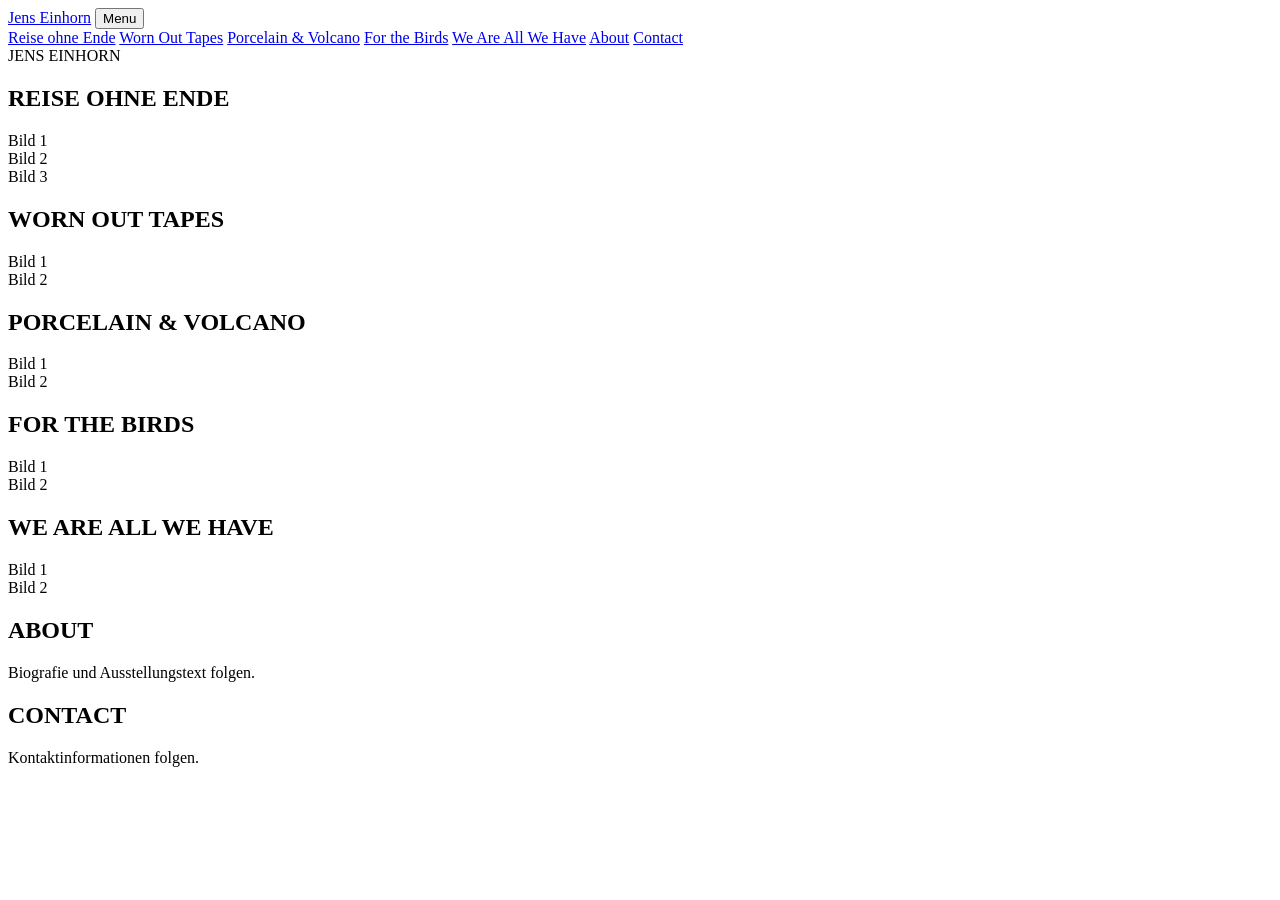
==== index.html @ f9b880d4 "Initial responsive portfolio homepage" ====
<!doctype html>
<html lang="de">
<head>
  <meta charset="utf-8">
  <meta name="viewport" content="width=device-width, initial-scale=1">
  <title>Jens Einhorn</title>
  <meta name="description" content="Portfolio von Jens Einhorn">
  <link rel="stylesheet" href="styles.css">
</head>
<body>
  <header class="site-header">
    <a class="brand" href="#top">Jens Einhorn</a>
    <button class="menu-toggle" aria-label="Menü öffnen" aria-expanded="false">Menu</button>
    <nav class="site-nav" aria-label="Hauptnavigation">
      <a href="#reise-ohne-ende">Reise ohne Ende</a>
      <a href="#worn-out-tapes">Worn Out Tapes</a>
      <a href="#porcelain-volcano">Porcelain &amp; Volcano</a>
      <a href="#for-the-birds">For the Birds</a>
      <a href="#we-are-all-we-have">We Are All We Have</a>
      <a href="#about">About</a>
      <a href="#contact">Contact</a>
    </nav>
  </header>

  <main id="top">
    <section class="hero">
      <div class="hero-placeholder">JENS EINHORN</div>
    </section>

    <section id="reise-ohne-ende" class="project">
      <h2>REISE OHNE ENDE</h2>
      <div class="art-grid">
        <div class="art-placeholder">Bild 1</div>
        <div class="art-placeholder">Bild 2</div>
        <div class="art-placeholder">Bild 3</div>
      </div>
    </section>

    <section id="worn-out-tapes" class="project">
      <h2>WORN OUT TAPES</h2>
      <div class="art-grid">
        <div class="art-placeholder">Bild 1</div>
        <div class="art-placeholder">Bild 2</div>
      </div>
    </section>

    <section id="porcelain-volcano" class="project">
      <h2>PORCELAIN &amp; VOLCANO</h2>
      <div class="art-grid">
        <div class="art-placeholder">Bild 1</div>
        <div class="art-placeholder">Bild 2</div>
      </div>
    </section>

    <section id="for-the-birds" class="project">
      <h2>FOR THE BIRDS</h2>
      <div class="art-grid">
        <div class="art-placeholder">Bild 1</div>
        <div class="art-placeholder">Bild 2</div>
      </div>
    </section>

    <section id="we-are-all-we-have" class="project">
      <h2>WE ARE ALL WE HAVE</h2>
      <div class="art-grid">
        <div class="art-placeholder">Bild 1</div>
        <div class="art-placeholder">Bild 2</div>
      </div>
    </section>

    <section id="about" class="text-section">
      <h2>ABOUT</h2>
      <p>Biografie und Ausstellungstext folgen.</p>
    </section>

    <section id="contact" class="text-section">
      <h2>CONTACT</h2>
      <p>Kontaktinformationen folgen.</p>
    </section>
  </main>

  <script>
    const toggle = document.querySelector('.menu-toggle');
    const nav = document.querySelector('.site-nav');
    toggle.addEventListener('click', () => {
      const open = nav.classList.toggle('open');
      toggle.setAttribute('aria-expanded', open);
    });
    nav.querySelectorAll('a').forEach(a => a.addEventListener('click', () => {
      nav.classList.remove('open');
      toggle.setAttribute('aria-expanded', 'false');
    }));
  </script>
</body>
</html>
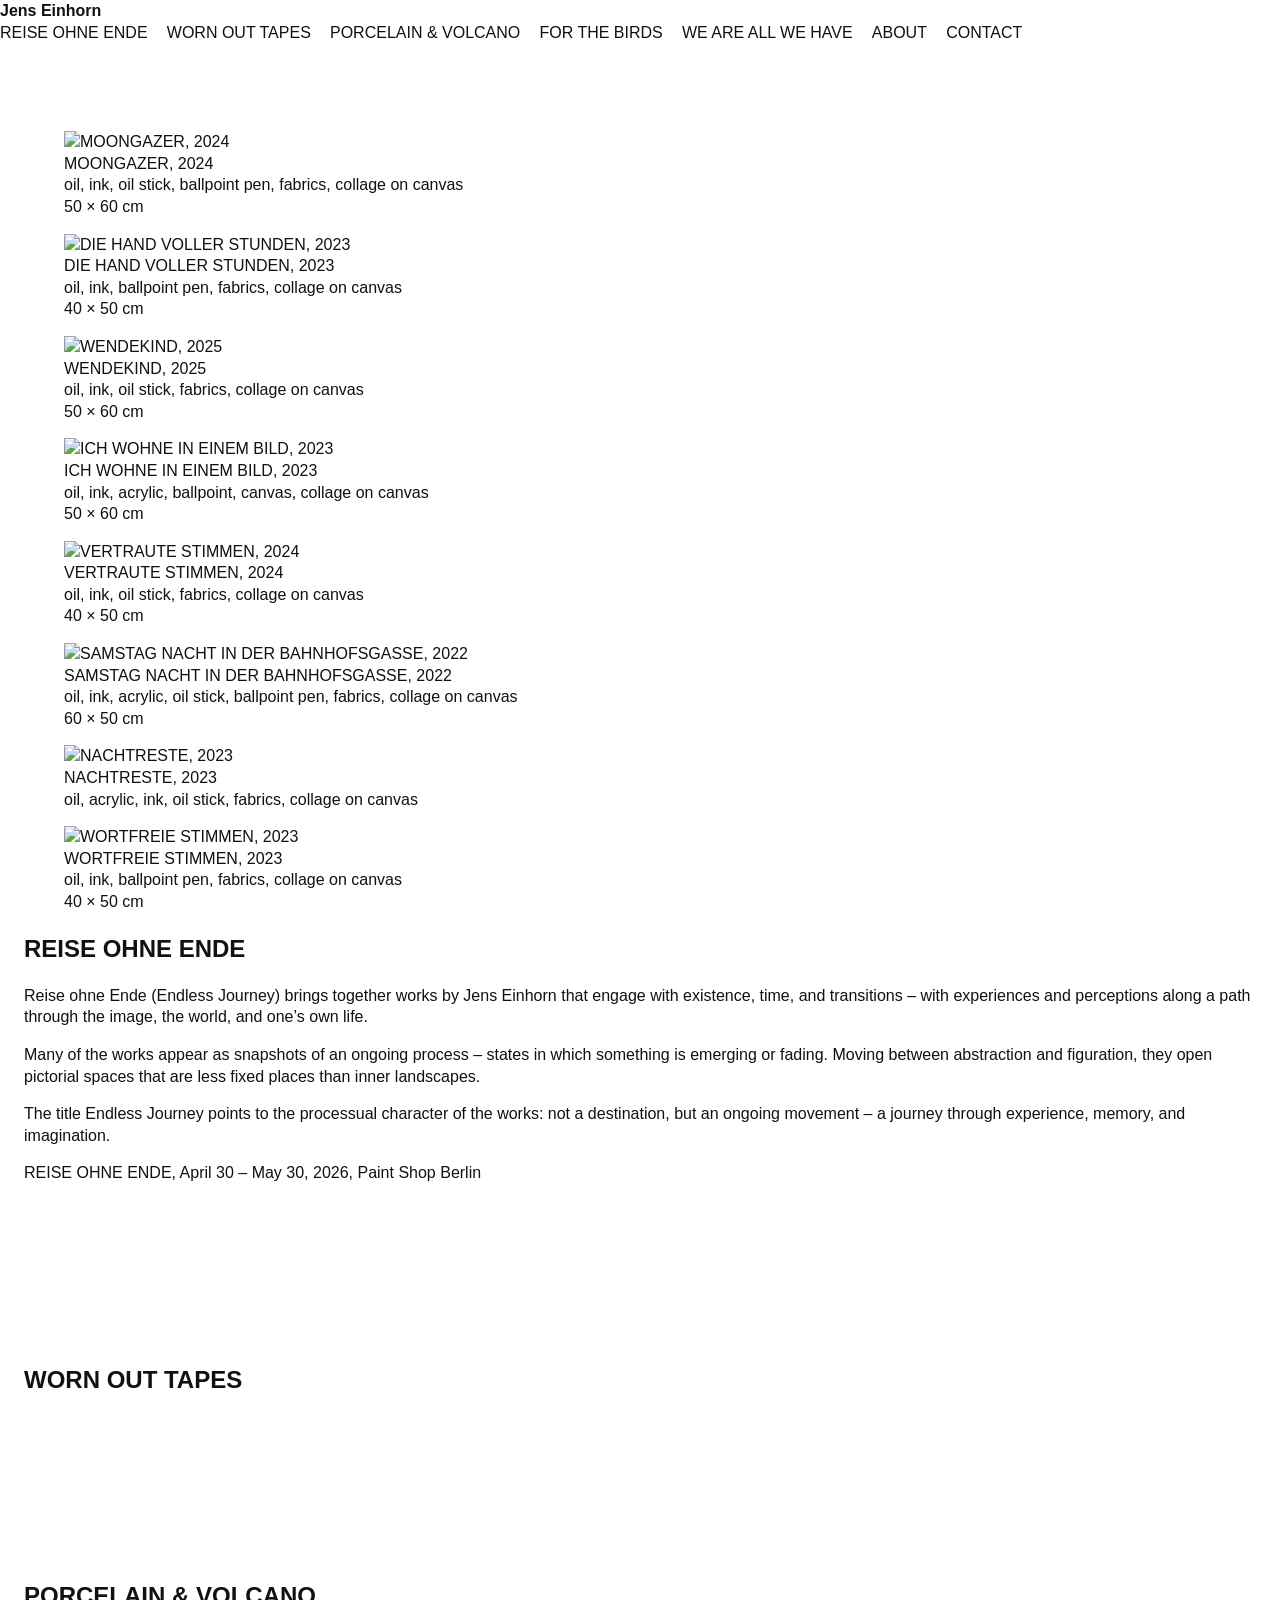
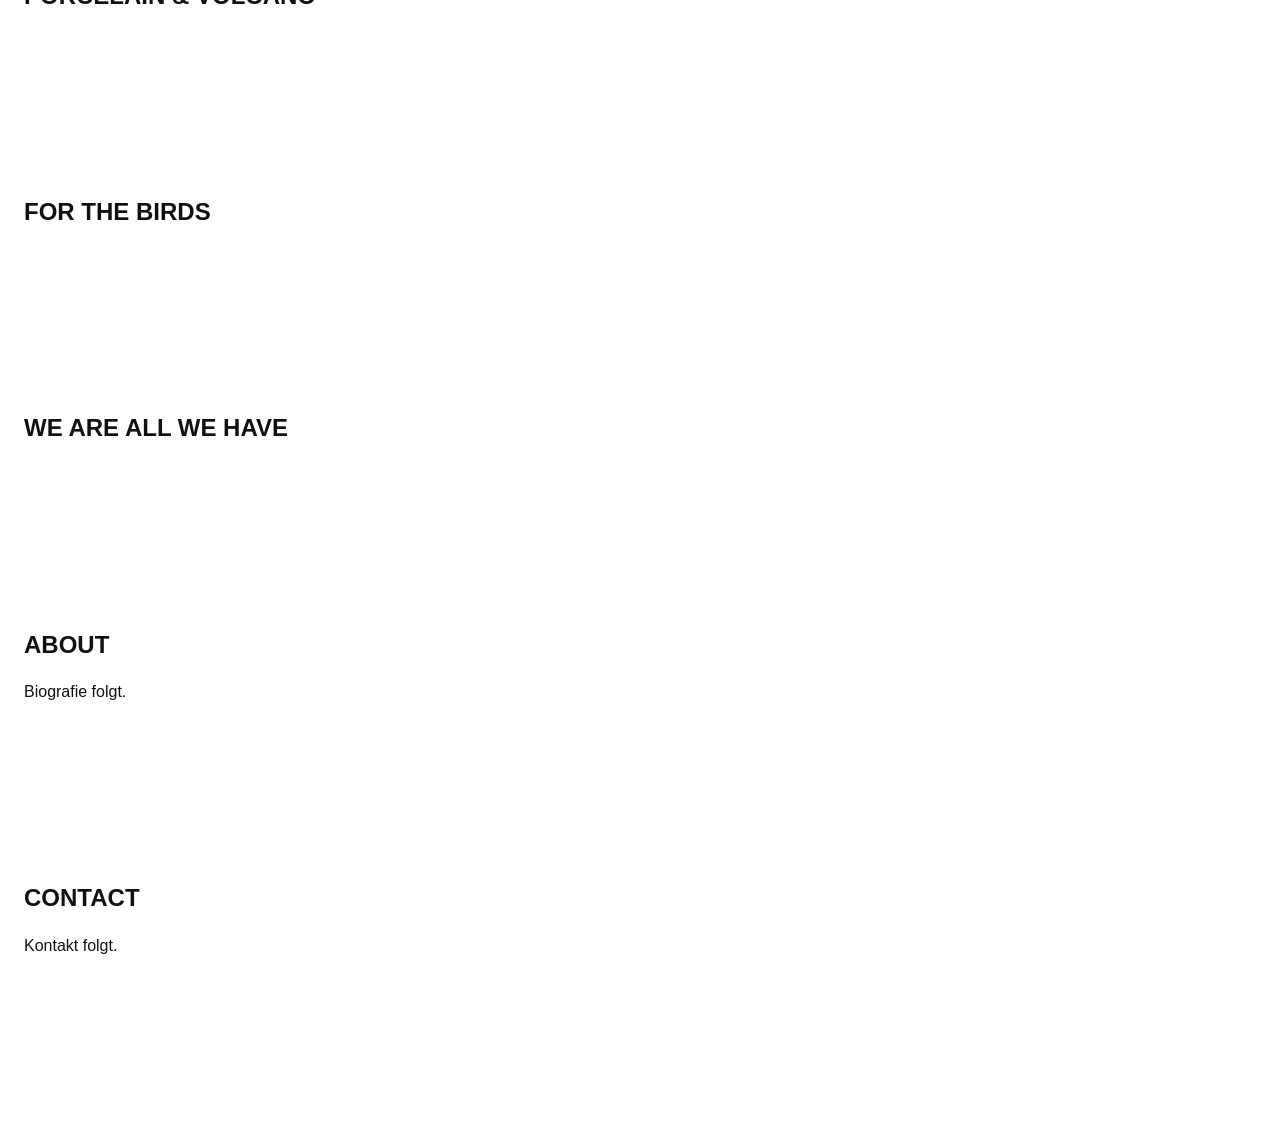
==== commit 63a279a0: "Match portfolio layout more closely to original" ====
--- a/index.html
+++ b/index.html
@@ -8,75 +8,70 @@
   <link rel="stylesheet" href="styles.css">
 </head>
 <body>
-  <header class="site-header">
+  <aside class="sidebar">
     <a class="brand" href="#top">Jens Einhorn</a>
     <button class="menu-toggle" aria-label="Menü öffnen" aria-expanded="false">Menu</button>
     <nav class="site-nav" aria-label="Hauptnavigation">
-      <a href="#reise-ohne-ende">Reise ohne Ende</a>
-      <a href="#worn-out-tapes">Worn Out Tapes</a>
-      <a href="#porcelain-volcano">Porcelain &amp; Volcano</a>
-      <a href="#for-the-birds">For the Birds</a>
-      <a href="#we-are-all-we-have">We Are All We Have</a>
-      <a href="#about">About</a>
-      <a href="#contact">Contact</a>
+      <a href="#reise-ohne-ende">REISE OHNE ENDE</a>
+      <a href="#worn-out-tapes">WORN OUT TAPES</a>
+      <a href="#porcelain-volcano">PORCELAIN &amp; VOLCANO</a>
+      <a href="#for-the-birds">FOR THE BIRDS</a>
+      <a href="#we-are-all-we-have">WE ARE ALL WE HAVE</a>
+      <a href="#about">ABOUT</a>
+      <a href="#contact">CONTACT</a>
     </nav>
-  </header>
+  </aside>
 
-  <main id="top">
-    <section class="hero">
-      <div class="hero-placeholder">JENS EINHORN</div>
-    </section>
+  <main id="top" class="content">
+    <section id="reise-ohne-ende" class="project active-project">
+      <figure>
+        <img src="https://static.wixstatic.com/media/3f9549_8cfbff6ddc004778bef3bcd81d0ef65e~mv2.jpg/v1/fill/w_1490,h_994,q_90,enc_avif,quality_auto/3f9549_8cfbff6ddc004778bef3bcd81d0ef65e~mv2.jpg" alt="MOONGAZER, 2024">
+        <figcaption>MOONGAZER, 2024<br>oil, ink, oil stick, ballpoint pen, fabrics, collage on canvas<br>50 × 60 cm</figcaption>
+      </figure>
+      <figure>
+        <img src="https://static.wixstatic.com/media/3f9549_21d11420c8c84588a7413eaf2528a94f~mv2.jpg/v1/fill/w_1490,h_994,q_90,enc_avif,quality_auto/3f9549_21d11420c8c84588a7413eaf2528a94f~mv2.jpg" alt="DIE HAND VOLLER STUNDEN, 2023">
+        <figcaption>DIE HAND VOLLER STUNDEN, 2023<br>oil, ink, ballpoint pen, fabrics, collage on canvas<br>40 × 50 cm</figcaption>
+      </figure>
+      <figure>
+        <img src="https://static.wixstatic.com/media/3f9549_b03817e1b4b4429d8407cd7d9f6b1300~mv2.jpg/v1/fill/w_1490,h_994,q_90,enc_avif,quality_auto/3f9549_b03817e1b4b4429d8407cd7d9f6b1300~mv2.jpg" alt="WENDEKIND, 2025">
+        <figcaption>WENDEKIND, 2025<br>oil, ink, oil stick, fabrics, collage on canvas<br>50 × 60 cm</figcaption>
+      </figure>
+      <figure>
+        <img src="https://static.wixstatic.com/media/3f9549_4a8f695a47e64ee09643b347521e2fb1~mv2.jpg/v1/fill/w_1490,h_994,q_90,enc_avif,quality_auto/3f9549_4a8f695a47e64ee09643b347521e2fb1~mv2.jpg" alt="ICH WOHNE IN EINEM BILD, 2023">
+        <figcaption>ICH WOHNE IN EINEM BILD, 2023<br>oil, ink, acrylic, ballpoint, canvas, collage on canvas<br>50 × 60 cm</figcaption>
+      </figure>
+      <figure>
+        <img src="https://static.wixstatic.com/media/3f9549_15fd981e9f8b438599641af1c197acf2~mv2.jpg/v1/fill/w_1490,h_994,q_90,enc_avif,quality_auto/3f9549_15fd981e9f8b438599641af1c197acf2~mv2.jpg" alt="VERTRAUTE STIMMEN, 2024">
+        <figcaption>VERTRAUTE STIMMEN, 2024<br>oil, ink, oil stick, fabrics, collage on canvas<br>40 × 50 cm</figcaption>
+      </figure>
+      <figure>
+        <img src="https://static.wixstatic.com/media/3f9549_d9f85876e2564155864da47514ce7eac~mv2.jpg/v1/fill/w_1490,h_1840,q_90,enc_avif,quality_auto/3f9549_d9f85876e2564155864da47514ce7eac~mv2.jpg" alt="SAMSTAG NACHT IN DER BAHNHOFSGASSE, 2022">
+        <figcaption>SAMSTAG NACHT IN DER BAHNHOFSGASSE, 2022<br>oil, ink, acrylic, oil stick, ballpoint pen, fabrics, collage on canvas<br>60 × 50 cm</figcaption>
+      </figure>
+      <figure>
+        <img src="https://static.wixstatic.com/media/3f9549_2d51df7757b94660942413bca4d59d4d~mv2.jpg/v1/fill/w_1490,h_1844,q_90,enc_avif,quality_auto/3f9549_2d51df7757b94660942413bca4d59d4d~mv2.jpg" alt="NACHTRESTE, 2023">
+        <figcaption>NACHTRESTE, 2023<br>oil, acrylic, ink, oil stick, fabrics, collage on canvas</figcaption>
+      </figure>
+      <figure>
+        <img src="https://static.wixstatic.com/media/3f9549_0b8948cbc1e447e4bc327eb00a25098e~mv2.jpg/v1/fill/w_1490,h_994,q_90,enc_avif,quality_auto/3f9549_0b8948cbc1e447e4bc327eb00a25098e~mv2.jpg" alt="WORTFREIE STIMMEN, 2023">
+        <figcaption>WORTFREIE STIMMEN, 2023<br>oil, ink, ballpoint pen, fabrics, collage on canvas<br>40 × 50 cm</figcaption>
+      </figure>
 
-    <section id="reise-ohne-ende" class="project">
-      <h2>REISE OHNE ENDE</h2>
-      <div class="art-grid">
-        <div class="art-placeholder">Bild 1</div>
-        <div class="art-placeholder">Bild 2</div>
-        <div class="art-placeholder">Bild 3</div>
+      <div class="project-text">
+        <h1>REISE OHNE ENDE</h1>
+        <p>Reise ohne Ende (Endless Journey) brings together works by Jens Einhorn that engage with existence, time, and transitions – with experiences and perceptions along a path through the image, the world, and one’s own life.</p>
+        <p>Many of the works appear as snapshots of an ongoing process – states in which something is emerging or fading. Moving between abstraction and figuration, they open pictorial spaces that are less fixed places than inner landscapes.</p>
+        <p>The title Endless Journey points to the processual character of the works: not a destination, but an ongoing movement – a journey through experience, memory, and imagination.</p>
+        <p class="small">REISE OHNE ENDE, April 30 – May 30, 2026, Paint Shop Berlin</p>
       </div>
     </section>
 
-    <section id="worn-out-tapes" class="project">
-      <h2>WORN OUT TAPES</h2>
-      <div class="art-grid">
-        <div class="art-placeholder">Bild 1</div>
-        <div class="art-placeholder">Bild 2</div>
-      </div>
-    </section>
-
-    <section id="porcelain-volcano" class="project">
-      <h2>PORCELAIN &amp; VOLCANO</h2>
-      <div class="art-grid">
-        <div class="art-placeholder">Bild 1</div>
-        <div class="art-placeholder">Bild 2</div>
-      </div>
-    </section>
-
-    <section id="for-the-birds" class="project">
-      <h2>FOR THE BIRDS</h2>
-      <div class="art-grid">
-        <div class="art-placeholder">Bild 1</div>
-        <div class="art-placeholder">Bild 2</div>
-      </div>
-    </section>
-
-    <section id="we-are-all-we-have" class="project">
-      <h2>WE ARE ALL WE HAVE</h2>
-      <div class="art-grid">
-        <div class="art-placeholder">Bild 1</div>
-        <div class="art-placeholder">Bild 2</div>
-      </div>
-    </section>
-
-    <section id="about" class="text-section">
-      <h2>ABOUT</h2>
-      <p>Biografie und Ausstellungstext folgen.</p>
-    </section>
-
-    <section id="contact" class="text-section">
-      <h2>CONTACT</h2>
-      <p>Kontaktinformationen folgen.</p>
-    </section>
+    <section id="worn-out-tapes" class="project text-only"><h1>WORN OUT TAPES</h1></section>
+    <section id="porcelain-volcano" class="project text-only"><h1>PORCELAIN &amp; VOLCANO</h1></section>
+    <section id="for-the-birds" class="project text-only"><h1>FOR THE BIRDS</h1></section>
+    <section id="we-are-all-we-have" class="project text-only"><h1>WE ARE ALL WE HAVE</h1></section>
+    <section id="about" class="project text-only"><h1>ABOUT</h1><p>Biografie folgt.</p></section>
+    <section id="contact" class="project text-only"><h1>CONTACT</h1><p>Kontakt folgt.</p></section>
   </main>
 
   <script>
@@ -84,9 +79,9 @@
     const nav = document.querySelector('.site-nav');
     toggle.addEventListener('click', () => {
       const open = nav.classList.toggle('open');
-      toggle.setAttribute('aria-expanded', open);
+      toggle.setAttribute('aria-expanded', String(open));
     });
-    nav.querySelectorAll('a').forEach(a => a.addEventListener('click', () => {
+    document.querySelectorAll('.site-nav a').forEach(a => a.addEventListener('click', () => {
       nav.classList.remove('open');
       toggle.setAttribute('aria-expanded', 'false');
     }));
--- a/styles.css
+++ b/styles.css
@@ -0,0 +1,28 @@
+*{box-sizing:border-box}
+html{scroll-behavior:smooth}
+body{margin:0;background:#fff;color:#111;font-family:Arial,Helvetica,sans-serif;font-size:16px;line-height:1.35}
+a{color:inherit;text-decoration:none}
+.site-header{position:sticky;top:0;z-index:20;display:flex;align-items:flex-start;gap:2rem;padding:18px 24px;background:rgba(255,255,255,.96);border-bottom:1px solid #e8e8e8}
+.brand{font-weight:600;white-space:nowrap}
+.site-nav{display:flex;flex-wrap:wrap;gap:.45rem 1.2rem}
+.site-nav a:hover{text-decoration:underline}
+.menu-toggle{display:none;border:0;background:none;font:inherit;padding:0;margin-left:auto}
+main{padding:0 24px 80px}
+.hero{min-height:58vh;display:flex;align-items:center;justify-content:center}
+.hero-placeholder{font-size:clamp(2.5rem,8vw,8rem);letter-spacing:-.05em}
+.project{padding:72px 0}
+.project h2,.text-section h2{font-size:1rem;font-weight:500;margin:0 0 24px}
+.art-grid{display:grid;grid-template-columns:repeat(2,minmax(0,1fr));gap:36px 24px}
+.art-placeholder{aspect-ratio:4/3;background:#f0f0f0;display:flex;align-items:center;justify-content:center;color:#777}
+.text-section{max-width:720px;padding:72px 0}
+.text-section p{margin:0;font-size:1.1rem}
+@media (max-width:760px){
+  .site-header{padding:14px 16px;align-items:center}
+  .menu-toggle{display:block}
+  .site-nav{display:none;position:absolute;left:0;right:0;top:100%;padding:12px 16px 20px;background:#fff;border-bottom:1px solid #e8e8e8;flex-direction:column;gap:.8rem}
+  .site-nav.open{display:flex}
+  main{padding:0 16px 56px}
+  .hero{min-height:44vh}
+  .art-grid{grid-template-columns:1fr;gap:18px}
+  .project,.text-section{padding:48px 0}
+}
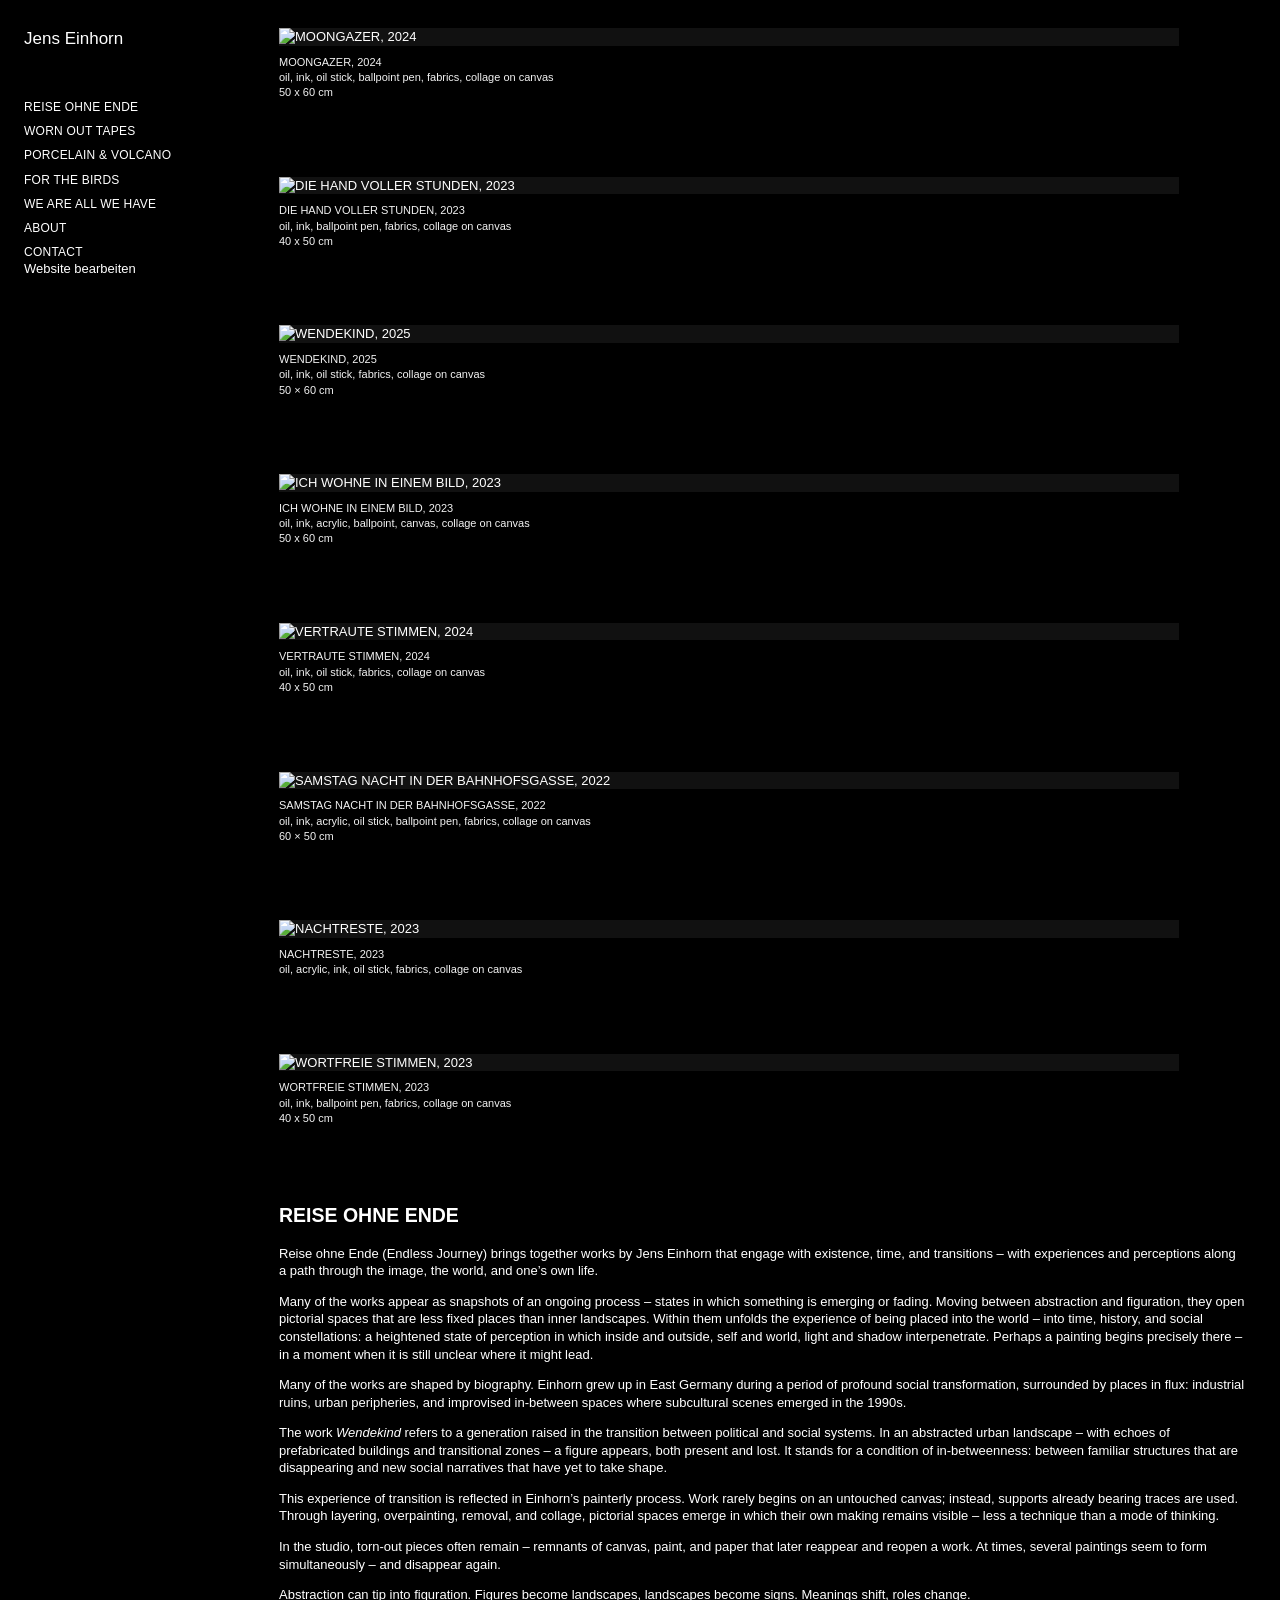
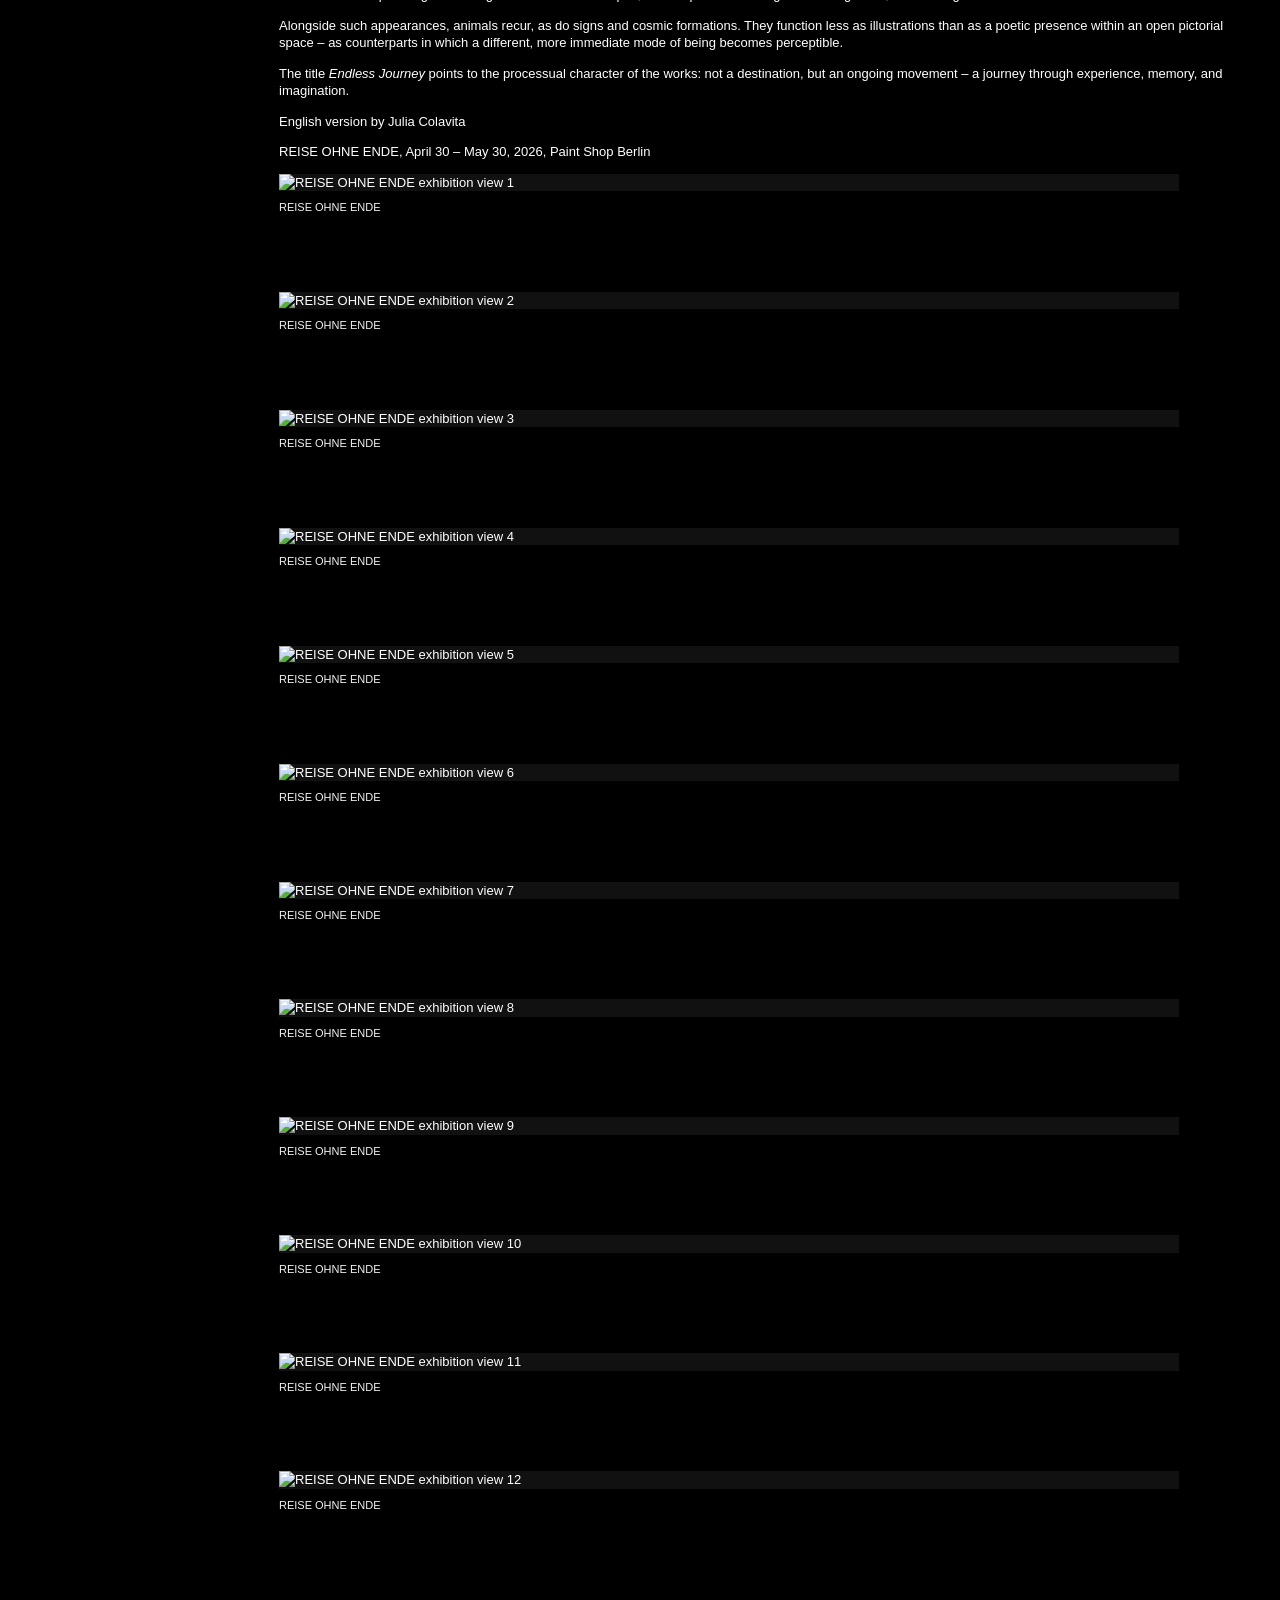
==== commit 08d5419e: "Finish portfolio homepage to match original" ====
--- a/index.html
+++ b/index.html
@@ -1,90 +1,38 @@
-<!doctype html>
-<html lang="de">
-<head>
-  <meta charset="utf-8">
-  <meta name="viewport" content="width=device-width, initial-scale=1">
-  <title>Jens Einhorn</title>
-  <meta name="description" content="Portfolio von Jens Einhorn">
-  <link rel="stylesheet" href="styles.css">
-</head>
-<body>
+<!doctype html><html lang="de"><head><meta charset="utf-8"><meta name="viewport" content="width=device-width,initial-scale=1"><title>Jens Einhorn</title><meta name="description" content="Jens Einhorn – Painting"><link rel="stylesheet" href="/styles.css"></head><body>
   <aside class="sidebar">
-    <a class="brand" href="#top">Jens Einhorn</a>
+    <a class="brand" href="/">Jens Einhorn</a>
     <button class="menu-toggle" aria-label="Menü öffnen" aria-expanded="false">Menu</button>
     <nav class="site-nav" aria-label="Hauptnavigation">
-      <a href="#reise-ohne-ende">REISE OHNE ENDE</a>
-      <a href="#worn-out-tapes">WORN OUT TAPES</a>
-      <a href="#porcelain-volcano">PORCELAIN &amp; VOLCANO</a>
-      <a href="#for-the-birds">FOR THE BIRDS</a>
-      <a href="#we-are-all-we-have">WE ARE ALL WE HAVE</a>
-      <a href="#about">ABOUT</a>
-      <a href="#contact">CONTACT</a>
+      <a href="/">REISE OHNE ENDE</a>
+      <a href="/strasse-der-jugend">WORN OUT TAPES</a>
+      <a href="/porzellan-und-vulkan">PORCELAIN &amp; VOLCANO</a>
+      <a href="/raw-vision">FOR THE BIRDS</a>
+      <a href="/we-are-all-we-have">WE ARE ALL WE HAVE</a>
+      <a href="/about">ABOUT</a>
+      <a href="/contact">CONTACT</a>
     </nav>
-  </aside>
-
-  <main id="top" class="content">
-    <section id="reise-ohne-ende" class="project active-project">
-      <figure>
-        <img src="https://static.wixstatic.com/media/3f9549_8cfbff6ddc004778bef3bcd81d0ef65e~mv2.jpg/v1/fill/w_1490,h_994,q_90,enc_avif,quality_auto/3f9549_8cfbff6ddc004778bef3bcd81d0ef65e~mv2.jpg" alt="MOONGAZER, 2024">
-        <figcaption>MOONGAZER, 2024<br>oil, ink, oil stick, ballpoint pen, fabrics, collage on canvas<br>50 × 60 cm</figcaption>
-      </figure>
-      <figure>
-        <img src="https://static.wixstatic.com/media/3f9549_21d11420c8c84588a7413eaf2528a94f~mv2.jpg/v1/fill/w_1490,h_994,q_90,enc_avif,quality_auto/3f9549_21d11420c8c84588a7413eaf2528a94f~mv2.jpg" alt="DIE HAND VOLLER STUNDEN, 2023">
-        <figcaption>DIE HAND VOLLER STUNDEN, 2023<br>oil, ink, ballpoint pen, fabrics, collage on canvas<br>40 × 50 cm</figcaption>
-      </figure>
-      <figure>
-        <img src="https://static.wixstatic.com/media/3f9549_b03817e1b4b4429d8407cd7d9f6b1300~mv2.jpg/v1/fill/w_1490,h_994,q_90,enc_avif,quality_auto/3f9549_b03817e1b4b4429d8407cd7d9f6b1300~mv2.jpg" alt="WENDEKIND, 2025">
-        <figcaption>WENDEKIND, 2025<br>oil, ink, oil stick, fabrics, collage on canvas<br>50 × 60 cm</figcaption>
-      </figure>
-      <figure>
-        <img src="https://static.wixstatic.com/media/3f9549_4a8f695a47e64ee09643b347521e2fb1~mv2.jpg/v1/fill/w_1490,h_994,q_90,enc_avif,quality_auto/3f9549_4a8f695a47e64ee09643b347521e2fb1~mv2.jpg" alt="ICH WOHNE IN EINEM BILD, 2023">
-        <figcaption>ICH WOHNE IN EINEM BILD, 2023<br>oil, ink, acrylic, ballpoint, canvas, collage on canvas<br>50 × 60 cm</figcaption>
-      </figure>
-      <figure>
-        <img src="https://static.wixstatic.com/media/3f9549_15fd981e9f8b438599641af1c197acf2~mv2.jpg/v1/fill/w_1490,h_994,q_90,enc_avif,quality_auto/3f9549_15fd981e9f8b438599641af1c197acf2~mv2.jpg" alt="VERTRAUTE STIMMEN, 2024">
-        <figcaption>VERTRAUTE STIMMEN, 2024<br>oil, ink, oil stick, fabrics, collage on canvas<br>40 × 50 cm</figcaption>
-      </figure>
-      <figure>
-        <img src="https://static.wixstatic.com/media/3f9549_d9f85876e2564155864da47514ce7eac~mv2.jpg/v1/fill/w_1490,h_1840,q_90,enc_avif,quality_auto/3f9549_d9f85876e2564155864da47514ce7eac~mv2.jpg" alt="SAMSTAG NACHT IN DER BAHNHOFSGASSE, 2022">
-        <figcaption>SAMSTAG NACHT IN DER BAHNHOFSGASSE, 2022<br>oil, ink, acrylic, oil stick, ballpoint pen, fabrics, collage on canvas<br>60 × 50 cm</figcaption>
-      </figure>
-      <figure>
-        <img src="https://static.wixstatic.com/media/3f9549_2d51df7757b94660942413bca4d59d4d~mv2.jpg/v1/fill/w_1490,h_1844,q_90,enc_avif,quality_auto/3f9549_2d51df7757b94660942413bca4d59d4d~mv2.jpg" alt="NACHTRESTE, 2023">
-        <figcaption>NACHTRESTE, 2023<br>oil, acrylic, ink, oil stick, fabrics, collage on canvas</figcaption>
-      </figure>
-      <figure>
-        <img src="https://static.wixstatic.com/media/3f9549_0b8948cbc1e447e4bc327eb00a25098e~mv2.jpg/v1/fill/w_1490,h_994,q_90,enc_avif,quality_auto/3f9549_0b8948cbc1e447e4bc327eb00a25098e~mv2.jpg" alt="WORTFREIE STIMMEN, 2023">
-        <figcaption>WORTFREIE STIMMEN, 2023<br>oil, ink, ballpoint pen, fabrics, collage on canvas<br>40 × 50 cm</figcaption>
-      </figure>
-
-      <div class="project-text">
-        <h1>REISE OHNE ENDE</h1>
-        <p>Reise ohne Ende (Endless Journey) brings together works by Jens Einhorn that engage with existence, time, and transitions – with experiences and perceptions along a path through the image, the world, and one’s own life.</p>
-        <p>Many of the works appear as snapshots of an ongoing process – states in which something is emerging or fading. Moving between abstraction and figuration, they open pictorial spaces that are less fixed places than inner landscapes.</p>
-        <p>The title Endless Journey points to the processual character of the works: not a destination, but an ongoing movement – a journey through experience, memory, and imagination.</p>
-        <p class="small">REISE OHNE ENDE, April 30 – May 30, 2026, Paint Shop Berlin</p>
-      </div>
-    </section>
-
-    <section id="worn-out-tapes" class="project text-only"><h1>WORN OUT TAPES</h1></section>
-    <section id="porcelain-volcano" class="project text-only"><h1>PORCELAIN &amp; VOLCANO</h1></section>
-    <section id="for-the-birds" class="project text-only"><h1>FOR THE BIRDS</h1></section>
-    <section id="we-are-all-we-have" class="project text-only"><h1>WE ARE ALL WE HAVE</h1></section>
-    <section id="about" class="project text-only"><h1>ABOUT</h1><p>Biografie folgt.</p></section>
-    <section id="contact" class="project text-only"><h1>CONTACT</h1><p>Kontakt folgt.</p></section>
-  </main>
-
-  <script>
-    const toggle = document.querySelector('.menu-toggle');
-    const nav = document.querySelector('.site-nav');
-    toggle.addEventListener('click', () => {
-      const open = nav.classList.toggle('open');
-      toggle.setAttribute('aria-expanded', String(open));
-    });
-    document.querySelectorAll('.site-nav a').forEach(a => a.addEventListener('click', () => {
-      nav.classList.remove('open');
-      toggle.setAttribute('aria-expanded', 'false');
-    }));
-  </script>
-</body>
-</html>+    <a class="edit-link" href="/admin/">Website bearbeiten</a>
+  </aside><main class="content"><section class="gallery"><figure><img class="zoomable" src="https://static.wixstatic.com/media/3f9549_8cfbff6ddc004778bef3bcd81d0ef65e~mv2.jpg/v1/fill/w_1490,h_994,q_90,enc_avif,quality_auto/3f9549_8cfbff6ddc004778bef3bcd81d0ef65e~mv2.jpg" alt="MOONGAZER, 2024" loading="lazy"><figcaption>MOONGAZER, 2024<br>oil, ink, oil stick, ballpoint pen, fabrics, collage on canvas<br>50 x 60 cm</figcaption></figure>
+<figure><img class="zoomable" src="https://static.wixstatic.com/media/3f9549_21d11420c8c84588a7413eaf2528a94f~mv2.jpg/v1/fill/w_1490,h_994,q_90,enc_avif,quality_auto/3f9549_21d11420c8c84588a7413eaf2528a94f~mv2.jpg" alt="DIE HAND VOLLER STUNDEN, 2023" loading="lazy"><figcaption>DIE HAND VOLLER STUNDEN, 2023<br>oil, ink, ballpoint pen, fabrics, collage on canvas<br>40 x 50 cm</figcaption></figure>
+<figure><img class="zoomable" src="https://static.wixstatic.com/media/3f9549_b03817e1b4b4429d8407cd7d9f6b1300~mv2.jpg/v1/fill/w_1490,h_994,q_90,enc_avif,quality_auto/3f9549_b03817e1b4b4429d8407cd7d9f6b1300~mv2.jpg" alt="WENDEKIND, 2025" loading="lazy"><figcaption>WENDEKIND, 2025<br>oil, ink, oil stick, fabrics, collage on canvas<br>50 × 60 cm</figcaption></figure>
+<figure><img class="zoomable" src="https://static.wixstatic.com/media/3f9549_4a8f695a47e64ee09643b347521e2fb1~mv2.jpg/v1/fill/w_1490,h_994,q_90,enc_avif,quality_auto/3f9549_4a8f695a47e64ee09643b347521e2fb1~mv2.jpg" alt="ICH WOHNE IN EINEM BILD, 2023" loading="lazy"><figcaption>ICH WOHNE IN EINEM BILD, 2023<br>oil, ink, acrylic, ballpoint, canvas, collage on canvas<br>50 x 60 cm</figcaption></figure>
+<figure><img class="zoomable" src="https://static.wixstatic.com/media/3f9549_15fd981e9f8b438599641af1c197acf2~mv2.jpg/v1/fill/w_1490,h_994,q_90,enc_avif,quality_auto/3f9549_15fd981e9f8b438599641af1c197acf2~mv2.jpg" alt="VERTRAUTE STIMMEN, 2024" loading="lazy"><figcaption>VERTRAUTE STIMMEN, 2024<br>oil, ink, oil stick, fabrics, collage on canvas<br>40 x 50 cm</figcaption></figure>
+<figure><img class="zoomable" src="https://static.wixstatic.com/media/3f9549_d9f85876e2564155864da47514ce7eac~mv2.jpg/v1/fill/w_1490,h_1840,q_90,enc_avif,quality_auto/3f9549_d9f85876e2564155864da47514ce7eac~mv2.jpg" alt="SAMSTAG NACHT IN DER BAHNHOFSGASSE, 2022" loading="lazy"><figcaption>SAMSTAG NACHT IN DER BAHNHOFSGASSE, 2022<br>oil, ink, acrylic, oil stick, ballpoint pen, fabrics, collage on canvas<br>60 × 50 cm</figcaption></figure>
+<figure><img class="zoomable" src="https://static.wixstatic.com/media/3f9549_2d51df7757b94660942413bca4d59d4d~mv2.jpg/v1/fill/w_1490,h_1844,q_90,enc_avif,quality_auto/3f9549_2d51df7757b94660942413bca4d59d4d~mv2.jpg" alt="NACHTRESTE, 2023" loading="lazy"><figcaption>NACHTRESTE, 2023<br>oil, acrylic, ink, oil stick, fabrics, collage on canvas</figcaption></figure>
+<figure><img class="zoomable" src="https://static.wixstatic.com/media/3f9549_0b8948cbc1e447e4bc327eb00a25098e~mv2.jpg/v1/fill/w_1490,h_994,q_90,enc_avif,quality_auto/3f9549_0b8948cbc1e447e4bc327eb00a25098e~mv2.jpg" alt="WORTFREIE STIMMEN, 2023" loading="lazy"><figcaption>WORTFREIE STIMMEN, 2023<br>oil, ink, ballpoint pen, fabrics, collage on canvas<br>40 x 50 cm</figcaption></figure></section><section class="essay"><h1>REISE OHNE ENDE</h1><p>Reise ohne Ende (Endless Journey) brings together works by Jens Einhorn that engage with existence, time, and transitions – with experiences and perceptions along a path through the image, the world, and one’s own life.</p><p>Many of the works appear as snapshots of an ongoing process – states in which something is emerging or fading. Moving between abstraction and figuration, they open pictorial spaces that are less fixed places than inner landscapes. Within them unfolds the experience of being placed into the world – into time, history, and social constellations: a heightened state of perception in which inside and outside, self and world, light and shadow interpenetrate. Perhaps a painting begins precisely there – in a moment when it is still unclear where it might lead.</p><p>Many of the works are shaped by biography. Einhorn grew up in East Germany during a period of profound social transformation, surrounded by places in flux: industrial ruins, urban peripheries, and improvised in-between spaces where subcultural scenes emerged in the 1990s.</p><p>The work <em>Wendekind</em> refers to a generation raised in the transition between political and social systems. In an abstracted urban landscape – with echoes of prefabricated buildings and transitional zones – a figure appears, both present and lost. It stands for a condition of in-betweenness: between familiar structures that are disappearing and new social narratives that have yet to take shape.</p><p>This experience of transition is reflected in Einhorn’s painterly process. Work rarely begins on an untouched canvas; instead, supports already bearing traces are used. Through layering, overpainting, removal, and collage, pictorial spaces emerge in which their own making remains visible – less a technique than a mode of thinking.</p><p>In the studio, torn-out pieces often remain – remnants of canvas, paint, and paper that later reappear and reopen a work. At times, several paintings seem to form simultaneously – and disappear again.</p><p>Abstraction can tip into figuration. Figures become landscapes, landscapes become signs. Meanings shift, roles change.</p><p>Alongside such appearances, animals recur, as do signs and cosmic formations. They function less as illustrations than as a poetic presence within an open pictorial space – as counterparts in which a different, more immediate mode of being becomes perceptible.</p><p>The title <em>Endless Journey</em> points to the processual character of the works: not a destination, but an ongoing movement – a journey through experience, memory, and imagination.</p><p class="note">English version by Julia Colavita</p><p class="note">REISE OHNE ENDE, April 30 – May 30, 2026, Paint Shop Berlin</p></section><section class="gallery installation-gallery"><figure class="installation"><img class="zoomable" src="https://static.wixstatic.com/media/3f9549_625a83f8f5ff4ce7bcd668c7ba9562ae~mv2.jpg/v1/fill/w_1490,h_994,q_90,enc_avif,quality_auto/3f9549_625a83f8f5ff4ce7bcd668c7ba9562ae~mv2.jpg" alt="REISE OHNE ENDE exhibition view 1" loading="lazy"><figcaption>REISE OHNE ENDE</figcaption></figure>
+<figure class="installation"><img class="zoomable" src="https://static.wixstatic.com/media/3f9549_6196dd63668d473a80228e96b72d022d~mv2.jpg/v1/fill/w_1490,h_994,q_90,enc_avif,quality_auto/3f9549_6196dd63668d473a80228e96b72d022d~mv2.jpg" alt="REISE OHNE ENDE exhibition view 2" loading="lazy"><figcaption>REISE OHNE ENDE</figcaption></figure>
+<figure class="installation"><img class="zoomable" src="https://static.wixstatic.com/media/3f9549_289da1b603a9431d8097c4a32ea152a7~mv2.jpg/v1/fill/w_1490,h_994,q_90,enc_avif,quality_auto/3f9549_289da1b603a9431d8097c4a32ea152a7~mv2.jpg" alt="REISE OHNE ENDE exhibition view 3" loading="lazy"><figcaption>REISE OHNE ENDE</figcaption></figure>
+<figure class="installation"><img class="zoomable" src="https://static.wixstatic.com/media/3f9549_04298d3fd7e54787aa0d1317ecbf080f~mv2.jpg/v1/fill/w_1490,h_994,q_90,enc_avif,quality_auto/3f9549_04298d3fd7e54787aa0d1317ecbf080f~mv2.jpg" alt="REISE OHNE ENDE exhibition view 4" loading="lazy"><figcaption>REISE OHNE ENDE</figcaption></figure>
+<figure class="installation"><img class="zoomable" src="https://static.wixstatic.com/media/3f9549_3e65688795694b528a5016c0fa6fa813~mv2.jpg/v1/fill/w_1490,h_994,q_90,enc_avif,quality_auto/3f9549_3e65688795694b528a5016c0fa6fa813~mv2.jpg" alt="REISE OHNE ENDE exhibition view 5" loading="lazy"><figcaption>REISE OHNE ENDE</figcaption></figure>
+<figure class="installation"><img class="zoomable" src="https://static.wixstatic.com/media/3f9549_cc38cc168777456b886045d1fec481e2~mv2.jpg/v1/fill/w_1490,h_994,q_90,enc_avif,quality_auto/3f9549_cc38cc168777456b886045d1fec481e2~mv2.jpg" alt="REISE OHNE ENDE exhibition view 6" loading="lazy"><figcaption>REISE OHNE ENDE</figcaption></figure>
+<figure class="installation"><img class="zoomable" src="https://static.wixstatic.com/media/3f9549_6747a74377ae44e995dc01771f5f70cb~mv2.jpg/v1/fill/w_1490,h_994,q_90,enc_avif,quality_auto/3f9549_6747a74377ae44e995dc01771f5f70cb~mv2.jpg" alt="REISE OHNE ENDE exhibition view 7" loading="lazy"><figcaption>REISE OHNE ENDE</figcaption></figure>
+<figure class="installation"><img class="zoomable" src="https://static.wixstatic.com/media/3f9549_352cdd10a11a4a96a93288d343e448b9~mv2.jpg/v1/fill/w_1490,h_994,q_90,enc_avif,quality_auto/3f9549_352cdd10a11a4a96a93288d343e448b9~mv2.jpg" alt="REISE OHNE ENDE exhibition view 8" loading="lazy"><figcaption>REISE OHNE ENDE</figcaption></figure>
+<figure class="installation"><img class="zoomable" src="https://static.wixstatic.com/media/3f9549_daecb72bd0df480b932b0758e109a355~mv2.jpg/v1/fill/w_1490,h_994,q_90,enc_avif,quality_auto/3f9549_daecb72bd0df480b932b0758e109a355~mv2.jpg" alt="REISE OHNE ENDE exhibition view 9" loading="lazy"><figcaption>REISE OHNE ENDE</figcaption></figure>
+<figure class="installation"><img class="zoomable" src="https://static.wixstatic.com/media/3f9549_ed2f8f1f67a743919f1b67d6f3784527~mv2.jpg/v1/fill/w_1490,h_994,q_90,enc_avif,quality_auto/3f9549_ed2f8f1f67a743919f1b67d6f3784527~mv2.jpg" alt="REISE OHNE ENDE exhibition view 10" loading="lazy"><figcaption>REISE OHNE ENDE</figcaption></figure>
+<figure class="installation"><img class="zoomable" src="https://static.wixstatic.com/media/3f9549_99edac6382d142a29f0152499eda0f10~mv2.jpg/v1/fill/w_1490,h_994,q_90,enc_avif,quality_auto/3f9549_99edac6382d142a29f0152499eda0f10~mv2.jpg" alt="REISE OHNE ENDE exhibition view 11" loading="lazy"><figcaption>REISE OHNE ENDE</figcaption></figure>
+<figure class="installation"><img class="zoomable" src="https://static.wixstatic.com/media/3f9549_92dbff1688d1447a89e72e8193f18c27~mv2.jpg/v1/fill/w_1490,h_994,q_90,enc_avif,quality_auto/3f9549_92dbff1688d1447a89e72e8193f18c27~mv2.jpg" alt="REISE OHNE ENDE exhibition view 12" loading="lazy"><figcaption>REISE OHNE ENDE</figcaption></figure></section></main><div class="lightbox" aria-hidden="true"><img alt=""></div><script>
+const t=document.querySelector('.menu-toggle'),n=document.querySelector('.site-nav');
+if(t&&n)t.addEventListener('click',()=>{const o=n.classList.toggle('open');t.setAttribute('aria-expanded',String(o));});
+document.querySelectorAll('.zoomable').forEach(img=>img.addEventListener('click',()=>{const l=document.querySelector('.lightbox');l.querySelector('img').src=img.src;l.querySelector('img').alt=img.alt;l.classList.add('open');document.body.classList.add('no-scroll');}));
+const lb=document.querySelector('.lightbox');if(lb)lb.addEventListener('click',()=>{lb.classList.remove('open');document.body.classList.remove('no-scroll');});
+</script></body></html>
--- a/styles.css
+++ b/styles.css
@@ -1,28 +1,32 @@
 *{box-sizing:border-box}
 html{scroll-behavior:smooth}
-body{margin:0;background:#fff;color:#111;font-family:Arial,Helvetica,sans-serif;font-size:16px;line-height:1.35}
+body{margin:0;background:#000;color:#fff;font-family:Arial,Helvetica,sans-serif;font-size:13px;line-height:1.35}
 a{color:inherit;text-decoration:none}
-.site-header{position:sticky;top:0;z-index:20;display:flex;align-items:flex-start;gap:2rem;padding:18px 24px;background:rgba(255,255,255,.96);border-bottom:1px solid #e8e8e8}
-.brand{font-weight:600;white-space:nowrap}
-.site-nav{display:flex;flex-wrap:wrap;gap:.45rem 1.2rem}
+.sidebar{position:fixed;left:0;top:0;bottom:0;width:245px;padding:28px 24px;z-index:20;background:#000}
+.brand{display:block;font-size:17px;font-weight:400;margin-bottom:48px}
+.site-nav{display:flex;flex-direction:column;gap:8px;font-size:12px;letter-spacing:.02em}
 .site-nav a:hover{text-decoration:underline}
-.menu-toggle{display:none;border:0;background:none;font:inherit;padding:0;margin-left:auto}
-main{padding:0 24px 80px}
-.hero{min-height:58vh;display:flex;align-items:center;justify-content:center}
-.hero-placeholder{font-size:clamp(2.5rem,8vw,8rem);letter-spacing:-.05em}
-.project{padding:72px 0}
-.project h2,.text-section h2{font-size:1rem;font-weight:500;margin:0 0 24px}
-.art-grid{display:grid;grid-template-columns:repeat(2,minmax(0,1fr));gap:36px 24px}
-.art-placeholder{aspect-ratio:4/3;background:#f0f0f0;display:flex;align-items:center;justify-content:center;color:#777}
-.text-section{max-width:720px;padding:72px 0}
-.text-section p{margin:0;font-size:1.1rem}
-@media (max-width:760px){
-  .site-header{padding:14px 16px;align-items:center}
-  .menu-toggle{display:block}
-  .site-nav{display:none;position:absolute;left:0;right:0;top:100%;padding:12px 16px 20px;background:#fff;border-bottom:1px solid #e8e8e8;flex-direction:column;gap:.8rem}
+.menu-toggle{display:none}
+.content{margin-left:245px;padding:28px 34px 100px;max-width:1300px}
+.project{padding:0 0 110px}
+figure{margin:0 0 76px;max-width:900px}
+figure img{display:block;width:auto;max-width:100%;max-height:82vh;object-fit:contain;background:#111}
+figcaption{margin-top:9px;font-size:11px;line-height:1.4;max-width:520px;color:#f2f2f2}
+.project-text{max-width:720px;margin:120px 0 0}
+.project-text h1,.text-only h1{font-size:14px;font-weight:400;margin:0 0 26px}
+.project-text p,.text-only p{font-size:13px;line-height:1.55;margin:0 0 18px}
+.project-text .small{margin-top:32px;font-size:11px}
+.text-only{min-height:45vh;padding-top:40px;border-top:1px solid #222}
+@media(max-width:760px){
+  body{font-size:12px}
+  .sidebar{position:sticky;top:0;width:100%;height:auto;padding:14px 16px;display:flex;align-items:center;border-bottom:1px solid #222}
+  .brand{font-size:15px;margin:0}
+  .menu-toggle{display:block;margin-left:auto;border:0;background:none;color:#fff;font:inherit;padding:0}
+  .site-nav{display:none;position:absolute;left:0;right:0;top:100%;padding:14px 16px 18px;background:#000;border-bottom:1px solid #222;gap:10px}
   .site-nav.open{display:flex}
-  main{padding:0 16px 56px}
-  .hero{min-height:44vh}
-  .art-grid{grid-template-columns:1fr;gap:18px}
-  .project,.text-section{padding:48px 0}
+  .content{margin-left:0;padding:18px 16px 70px}
+  figure{margin-bottom:48px}
+  figure img{width:100%;max-height:none}
+  figcaption{font-size:10px}
+  .project-text{margin-top:70px}
 }
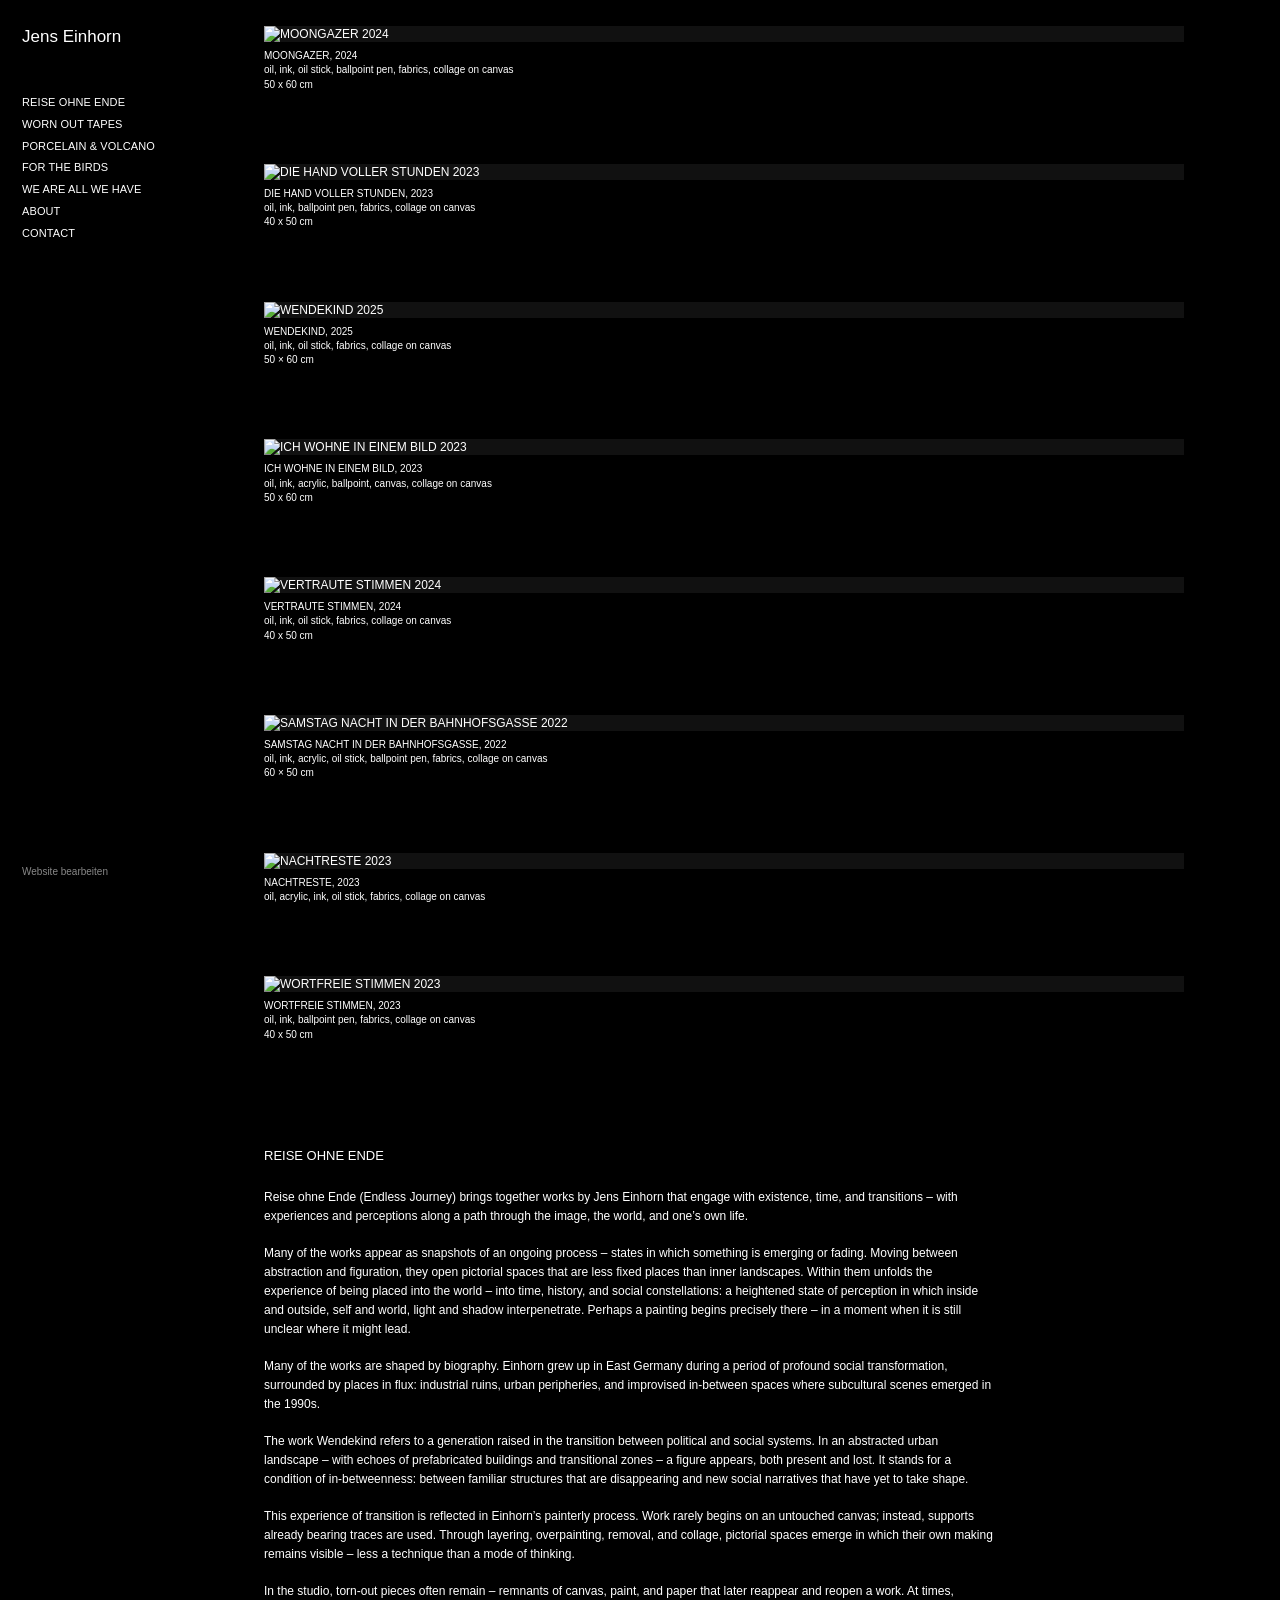
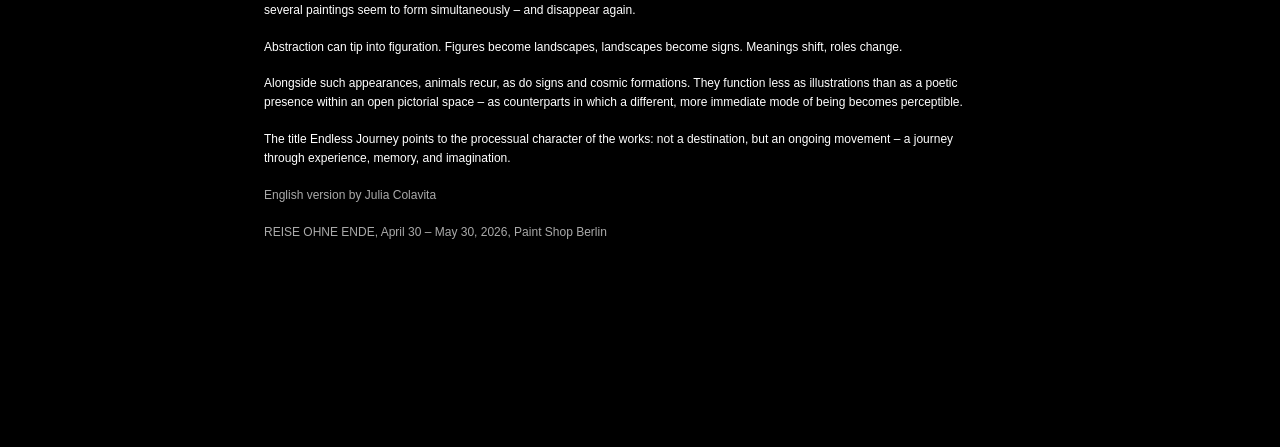
==== commit 14f3211b: "Switch page to CMS-driven renderer" ====
--- a/index.html
+++ b/index.html
@@ -1,38 +1 @@
-<!doctype html><html lang="de"><head><meta charset="utf-8"><meta name="viewport" content="width=device-width,initial-scale=1"><title>Jens Einhorn</title><meta name="description" content="Jens Einhorn – Painting"><link rel="stylesheet" href="/styles.css"></head><body>
-  <aside class="sidebar">
-    <a class="brand" href="/">Jens Einhorn</a>
-    <button class="menu-toggle" aria-label="Menü öffnen" aria-expanded="false">Menu</button>
-    <nav class="site-nav" aria-label="Hauptnavigation">
-      <a href="/">REISE OHNE ENDE</a>
-      <a href="/strasse-der-jugend">WORN OUT TAPES</a>
-      <a href="/porzellan-und-vulkan">PORCELAIN &amp; VOLCANO</a>
-      <a href="/raw-vision">FOR THE BIRDS</a>
-      <a href="/we-are-all-we-have">WE ARE ALL WE HAVE</a>
-      <a href="/about">ABOUT</a>
-      <a href="/contact">CONTACT</a>
-    </nav>
-    <a class="edit-link" href="/admin/">Website bearbeiten</a>
-  </aside><main class="content"><section class="gallery"><figure><img class="zoomable" src="https://static.wixstatic.com/media/3f9549_8cfbff6ddc004778bef3bcd81d0ef65e~mv2.jpg/v1/fill/w_1490,h_994,q_90,enc_avif,quality_auto/3f9549_8cfbff6ddc004778bef3bcd81d0ef65e~mv2.jpg" alt="MOONGAZER, 2024" loading="lazy"><figcaption>MOONGAZER, 2024<br>oil, ink, oil stick, ballpoint pen, fabrics, collage on canvas<br>50 x 60 cm</figcaption></figure>
-<figure><img class="zoomable" src="https://static.wixstatic.com/media/3f9549_21d11420c8c84588a7413eaf2528a94f~mv2.jpg/v1/fill/w_1490,h_994,q_90,enc_avif,quality_auto/3f9549_21d11420c8c84588a7413eaf2528a94f~mv2.jpg" alt="DIE HAND VOLLER STUNDEN, 2023" loading="lazy"><figcaption>DIE HAND VOLLER STUNDEN, 2023<br>oil, ink, ballpoint pen, fabrics, collage on canvas<br>40 x 50 cm</figcaption></figure>
-<figure><img class="zoomable" src="https://static.wixstatic.com/media/3f9549_b03817e1b4b4429d8407cd7d9f6b1300~mv2.jpg/v1/fill/w_1490,h_994,q_90,enc_avif,quality_auto/3f9549_b03817e1b4b4429d8407cd7d9f6b1300~mv2.jpg" alt="WENDEKIND, 2025" loading="lazy"><figcaption>WENDEKIND, 2025<br>oil, ink, oil stick, fabrics, collage on canvas<br>50 × 60 cm</figcaption></figure>
-<figure><img class="zoomable" src="https://static.wixstatic.com/media/3f9549_4a8f695a47e64ee09643b347521e2fb1~mv2.jpg/v1/fill/w_1490,h_994,q_90,enc_avif,quality_auto/3f9549_4a8f695a47e64ee09643b347521e2fb1~mv2.jpg" alt="ICH WOHNE IN EINEM BILD, 2023" loading="lazy"><figcaption>ICH WOHNE IN EINEM BILD, 2023<br>oil, ink, acrylic, ballpoint, canvas, collage on canvas<br>50 x 60 cm</figcaption></figure>
-<figure><img class="zoomable" src="https://static.wixstatic.com/media/3f9549_15fd981e9f8b438599641af1c197acf2~mv2.jpg/v1/fill/w_1490,h_994,q_90,enc_avif,quality_auto/3f9549_15fd981e9f8b438599641af1c197acf2~mv2.jpg" alt="VERTRAUTE STIMMEN, 2024" loading="lazy"><figcaption>VERTRAUTE STIMMEN, 2024<br>oil, ink, oil stick, fabrics, collage on canvas<br>40 x 50 cm</figcaption></figure>
-<figure><img class="zoomable" src="https://static.wixstatic.com/media/3f9549_d9f85876e2564155864da47514ce7eac~mv2.jpg/v1/fill/w_1490,h_1840,q_90,enc_avif,quality_auto/3f9549_d9f85876e2564155864da47514ce7eac~mv2.jpg" alt="SAMSTAG NACHT IN DER BAHNHOFSGASSE, 2022" loading="lazy"><figcaption>SAMSTAG NACHT IN DER BAHNHOFSGASSE, 2022<br>oil, ink, acrylic, oil stick, ballpoint pen, fabrics, collage on canvas<br>60 × 50 cm</figcaption></figure>
-<figure><img class="zoomable" src="https://static.wixstatic.com/media/3f9549_2d51df7757b94660942413bca4d59d4d~mv2.jpg/v1/fill/w_1490,h_1844,q_90,enc_avif,quality_auto/3f9549_2d51df7757b94660942413bca4d59d4d~mv2.jpg" alt="NACHTRESTE, 2023" loading="lazy"><figcaption>NACHTRESTE, 2023<br>oil, acrylic, ink, oil stick, fabrics, collage on canvas</figcaption></figure>
-<figure><img class="zoomable" src="https://static.wixstatic.com/media/3f9549_0b8948cbc1e447e4bc327eb00a25098e~mv2.jpg/v1/fill/w_1490,h_994,q_90,enc_avif,quality_auto/3f9549_0b8948cbc1e447e4bc327eb00a25098e~mv2.jpg" alt="WORTFREIE STIMMEN, 2023" loading="lazy"><figcaption>WORTFREIE STIMMEN, 2023<br>oil, ink, ballpoint pen, fabrics, collage on canvas<br>40 x 50 cm</figcaption></figure></section><section class="essay"><h1>REISE OHNE ENDE</h1><p>Reise ohne Ende (Endless Journey) brings together works by Jens Einhorn that engage with existence, time, and transitions – with experiences and perceptions along a path through the image, the world, and one’s own life.</p><p>Many of the works appear as snapshots of an ongoing process – states in which something is emerging or fading. Moving between abstraction and figuration, they open pictorial spaces that are less fixed places than inner landscapes. Within them unfolds the experience of being placed into the world – into time, history, and social constellations: a heightened state of perception in which inside and outside, self and world, light and shadow interpenetrate. Perhaps a painting begins precisely there – in a moment when it is still unclear where it might lead.</p><p>Many of the works are shaped by biography. Einhorn grew up in East Germany during a period of profound social transformation, surrounded by places in flux: industrial ruins, urban peripheries, and improvised in-between spaces where subcultural scenes emerged in the 1990s.</p><p>The work <em>Wendekind</em> refers to a generation raised in the transition between political and social systems. In an abstracted urban landscape – with echoes of prefabricated buildings and transitional zones – a figure appears, both present and lost. It stands for a condition of in-betweenness: between familiar structures that are disappearing and new social narratives that have yet to take shape.</p><p>This experience of transition is reflected in Einhorn’s painterly process. Work rarely begins on an untouched canvas; instead, supports already bearing traces are used. Through layering, overpainting, removal, and collage, pictorial spaces emerge in which their own making remains visible – less a technique than a mode of thinking.</p><p>In the studio, torn-out pieces often remain – remnants of canvas, paint, and paper that later reappear and reopen a work. At times, several paintings seem to form simultaneously – and disappear again.</p><p>Abstraction can tip into figuration. Figures become landscapes, landscapes become signs. Meanings shift, roles change.</p><p>Alongside such appearances, animals recur, as do signs and cosmic formations. They function less as illustrations than as a poetic presence within an open pictorial space – as counterparts in which a different, more immediate mode of being becomes perceptible.</p><p>The title <em>Endless Journey</em> points to the processual character of the works: not a destination, but an ongoing movement – a journey through experience, memory, and imagination.</p><p class="note">English version by Julia Colavita</p><p class="note">REISE OHNE ENDE, April 30 – May 30, 2026, Paint Shop Berlin</p></section><section class="gallery installation-gallery"><figure class="installation"><img class="zoomable" src="https://static.wixstatic.com/media/3f9549_625a83f8f5ff4ce7bcd668c7ba9562ae~mv2.jpg/v1/fill/w_1490,h_994,q_90,enc_avif,quality_auto/3f9549_625a83f8f5ff4ce7bcd668c7ba9562ae~mv2.jpg" alt="REISE OHNE ENDE exhibition view 1" loading="lazy"><figcaption>REISE OHNE ENDE</figcaption></figure>
-<figure class="installation"><img class="zoomable" src="https://static.wixstatic.com/media/3f9549_6196dd63668d473a80228e96b72d022d~mv2.jpg/v1/fill/w_1490,h_994,q_90,enc_avif,quality_auto/3f9549_6196dd63668d473a80228e96b72d022d~mv2.jpg" alt="REISE OHNE ENDE exhibition view 2" loading="lazy"><figcaption>REISE OHNE ENDE</figcaption></figure>
-<figure class="installation"><img class="zoomable" src="https://static.wixstatic.com/media/3f9549_289da1b603a9431d8097c4a32ea152a7~mv2.jpg/v1/fill/w_1490,h_994,q_90,enc_avif,quality_auto/3f9549_289da1b603a9431d8097c4a32ea152a7~mv2.jpg" alt="REISE OHNE ENDE exhibition view 3" loading="lazy"><figcaption>REISE OHNE ENDE</figcaption></figure>
-<figure class="installation"><img class="zoomable" src="https://static.wixstatic.com/media/3f9549_04298d3fd7e54787aa0d1317ecbf080f~mv2.jpg/v1/fill/w_1490,h_994,q_90,enc_avif,quality_auto/3f9549_04298d3fd7e54787aa0d1317ecbf080f~mv2.jpg" alt="REISE OHNE ENDE exhibition view 4" loading="lazy"><figcaption>REISE OHNE ENDE</figcaption></figure>
-<figure class="installation"><img class="zoomable" src="https://static.wixstatic.com/media/3f9549_3e65688795694b528a5016c0fa6fa813~mv2.jpg/v1/fill/w_1490,h_994,q_90,enc_avif,quality_auto/3f9549_3e65688795694b528a5016c0fa6fa813~mv2.jpg" alt="REISE OHNE ENDE exhibition view 5" loading="lazy"><figcaption>REISE OHNE ENDE</figcaption></figure>
-<figure class="installation"><img class="zoomable" src="https://static.wixstatic.com/media/3f9549_cc38cc168777456b886045d1fec481e2~mv2.jpg/v1/fill/w_1490,h_994,q_90,enc_avif,quality_auto/3f9549_cc38cc168777456b886045d1fec481e2~mv2.jpg" alt="REISE OHNE ENDE exhibition view 6" loading="lazy"><figcaption>REISE OHNE ENDE</figcaption></figure>
-<figure class="installation"><img class="zoomable" src="https://static.wixstatic.com/media/3f9549_6747a74377ae44e995dc01771f5f70cb~mv2.jpg/v1/fill/w_1490,h_994,q_90,enc_avif,quality_auto/3f9549_6747a74377ae44e995dc01771f5f70cb~mv2.jpg" alt="REISE OHNE ENDE exhibition view 7" loading="lazy"><figcaption>REISE OHNE ENDE</figcaption></figure>
-<figure class="installation"><img class="zoomable" src="https://static.wixstatic.com/media/3f9549_352cdd10a11a4a96a93288d343e448b9~mv2.jpg/v1/fill/w_1490,h_994,q_90,enc_avif,quality_auto/3f9549_352cdd10a11a4a96a93288d343e448b9~mv2.jpg" alt="REISE OHNE ENDE exhibition view 8" loading="lazy"><figcaption>REISE OHNE ENDE</figcaption></figure>
-<figure class="installation"><img class="zoomable" src="https://static.wixstatic.com/media/3f9549_daecb72bd0df480b932b0758e109a355~mv2.jpg/v1/fill/w_1490,h_994,q_90,enc_avif,quality_auto/3f9549_daecb72bd0df480b932b0758e109a355~mv2.jpg" alt="REISE OHNE ENDE exhibition view 9" loading="lazy"><figcaption>REISE OHNE ENDE</figcaption></figure>
-<figure class="installation"><img class="zoomable" src="https://static.wixstatic.com/media/3f9549_ed2f8f1f67a743919f1b67d6f3784527~mv2.jpg/v1/fill/w_1490,h_994,q_90,enc_avif,quality_auto/3f9549_ed2f8f1f67a743919f1b67d6f3784527~mv2.jpg" alt="REISE OHNE ENDE exhibition view 10" loading="lazy"><figcaption>REISE OHNE ENDE</figcaption></figure>
-<figure class="installation"><img class="zoomable" src="https://static.wixstatic.com/media/3f9549_99edac6382d142a29f0152499eda0f10~mv2.jpg/v1/fill/w_1490,h_994,q_90,enc_avif,quality_auto/3f9549_99edac6382d142a29f0152499eda0f10~mv2.jpg" alt="REISE OHNE ENDE exhibition view 11" loading="lazy"><figcaption>REISE OHNE ENDE</figcaption></figure>
-<figure class="installation"><img class="zoomable" src="https://static.wixstatic.com/media/3f9549_92dbff1688d1447a89e72e8193f18c27~mv2.jpg/v1/fill/w_1490,h_994,q_90,enc_avif,quality_auto/3f9549_92dbff1688d1447a89e72e8193f18c27~mv2.jpg" alt="REISE OHNE ENDE exhibition view 12" loading="lazy"><figcaption>REISE OHNE ENDE</figcaption></figure></section></main><div class="lightbox" aria-hidden="true"><img alt=""></div><script>
-const t=document.querySelector('.menu-toggle'),n=document.querySelector('.site-nav');
-if(t&&n)t.addEventListener('click',()=>{const o=n.classList.toggle('open');t.setAttribute('aria-expanded',String(o));});
-document.querySelectorAll('.zoomable').forEach(img=>img.addEventListener('click',()=>{const l=document.querySelector('.lightbox');l.querySelector('img').src=img.src;l.querySelector('img').alt=img.alt;l.classList.add('open');document.body.classList.add('no-scroll');}));
-const lb=document.querySelector('.lightbox');if(lb)lb.addEventListener('click',()=>{lb.classList.remove('open');document.body.classList.remove('no-scroll');});
-</script></body></html>+<!doctype html><html lang="de"><head><meta charset="utf-8"><meta name="viewport" content="width=device-width,initial-scale=1"><meta name="description" content="Jens Einhorn – Painting"><title>Jens Einhorn</title><link rel="stylesheet" href="/styles.css"></head><body><script src="/app.js" defer></script></body></html>
--- a/styles.css
+++ b/styles.css
@@ -1,32 +1 @@
-*{box-sizing:border-box}
-html{scroll-behavior:smooth}
-body{margin:0;background:#000;color:#fff;font-family:Arial,Helvetica,sans-serif;font-size:13px;line-height:1.35}
-a{color:inherit;text-decoration:none}
-.sidebar{position:fixed;left:0;top:0;bottom:0;width:245px;padding:28px 24px;z-index:20;background:#000}
-.brand{display:block;font-size:17px;font-weight:400;margin-bottom:48px}
-.site-nav{display:flex;flex-direction:column;gap:8px;font-size:12px;letter-spacing:.02em}
-.site-nav a:hover{text-decoration:underline}
-.menu-toggle{display:none}
-.content{margin-left:245px;padding:28px 34px 100px;max-width:1300px}
-.project{padding:0 0 110px}
-figure{margin:0 0 76px;max-width:900px}
-figure img{display:block;width:auto;max-width:100%;max-height:82vh;object-fit:contain;background:#111}
-figcaption{margin-top:9px;font-size:11px;line-height:1.4;max-width:520px;color:#f2f2f2}
-.project-text{max-width:720px;margin:120px 0 0}
-.project-text h1,.text-only h1{font-size:14px;font-weight:400;margin:0 0 26px}
-.project-text p,.text-only p{font-size:13px;line-height:1.55;margin:0 0 18px}
-.project-text .small{margin-top:32px;font-size:11px}
-.text-only{min-height:45vh;padding-top:40px;border-top:1px solid #222}
-@media(max-width:760px){
-  body{font-size:12px}
-  .sidebar{position:sticky;top:0;width:100%;height:auto;padding:14px 16px;display:flex;align-items:center;border-bottom:1px solid #222}
-  .brand{font-size:15px;margin:0}
-  .menu-toggle{display:block;margin-left:auto;border:0;background:none;color:#fff;font:inherit;padding:0}
-  .site-nav{display:none;position:absolute;left:0;right:0;top:100%;padding:14px 16px 18px;background:#000;border-bottom:1px solid #222;gap:10px}
-  .site-nav.open{display:flex}
-  .content{margin-left:0;padding:18px 16px 70px}
-  figure{margin-bottom:48px}
-  figure img{width:100%;max-height:none}
-  figcaption{font-size:10px}
-  .project-text{margin-top:70px}
-}+*{box-sizing:border-box}html{scroll-behavior:smooth}body{margin:0;background:#000;color:#fff;font-family:Arial,Helvetica,sans-serif;font-size:12px;line-height:1.35}a{color:inherit;text-decoration:none}a:hover{text-decoration:none}.site-nav a:hover{font-weight:700}.admin-page a:hover,.edit-link:hover{font-weight:700}.sidebar{position:fixed;left:0;top:0;bottom:0;width:230px;padding:26px 22px 22px;background:#000;z-index:30;display:flex;flex-direction:column}.brand{font-size:17px;margin-bottom:46px}.site-nav{display:flex;flex-direction:column;gap:7px;font-size:11px;letter-spacing:.01em}.edit-link{margin-top:auto;font-size:10px;color:#888}.menu-toggle{display:none}.content{margin-left:230px;padding:26px 34px 100px;max-width:1280px}.gallery{max-width:920px}.gallery figure{margin:0 0 72px}.gallery img{display:block;max-width:100%;width:auto;max-height:82vh;object-fit:contain;cursor:zoom-in}.gallery figcaption{margin-top:7px;font-size:10px;line-height:1.42;max-width:520px}.essay{max-width:730px;margin:105px 0}.essay h1{font-size:13px;font-weight:400;margin:0 0 24px}.essay h2{font-size:12px;font-weight:400;margin:60px 0 20px}.essay p{font-size:12px;line-height:1.58;margin:0 0 18px}.essay .note,.essay .muted{font-size:10px;color:#aaa}.essay .lead{font-size:13px}.installation-gallery{margin-top:90px}.installation-gallery figure{margin-bottom:54px}.lightbox{display:none;position:fixed;inset:0;background:rgba(0,0,0,.95);z-index:100;align-items:center;justify-content:center;padding:24px;cursor:zoom-out}.lightbox.open{display:flex}.lightbox img{max-width:96vw;max-height:94vh;object-fit:contain}.no-scroll{overflow:hidden}.text-page{padding-top:62px}.text-page .essay{margin-top:0}.admin-page{max-width:720px;margin:70px auto;padding:0 24px;font-size:14px}.admin-page h1{font-size:20px;font-weight:400}.admin-page a{text-decoration:underline}.admin-page p{line-height:1.6}.admin-grid{display:grid;grid-template-columns:1fr 1fr;gap:10px;margin:26px 0}.admin-card{display:block;border:1px solid #444;padding:14px;text-decoration:none!important}.admin-card strong{display:block;margin-bottom:4px}.admin-card span{font-size:11px;color:#aaa}.admin-note{margin-top:28px;color:#aaa;font-size:12px}@media(max-width:600px){.admin-grid{grid-template-columns:1fr}}.menu-toggle{border:0;background:none;color:#fff;font:inherit;padding:0}.gallery img{background:#111}@media(max-width:760px){body{font-size:12px}.sidebar{position:sticky;top:0;width:100%;height:auto;padding:13px 15px;flex-direction:row;align-items:center;border-bottom:1px solid #222}.brand{font-size:15px;margin:0}.menu-toggle{display:block;margin-left:auto}.site-nav{display:none;position:absolute;top:100%;left:0;right:0;background:#000;padding:14px 15px 18px;border-bottom:1px solid #222;gap:10px}.site-nav.open{display:flex}.edit-link{display:none}.content{margin-left:0;padding:18px 15px 65px}.gallery figure{margin-bottom:46px}.gallery img{width:100%;max-height:none}.gallery figcaption{font-size:10px}.essay{margin:70px 0}.text-page{padding-top:34px}.text-page .essay{margin-top:0}.lightbox{padding:8px}}
